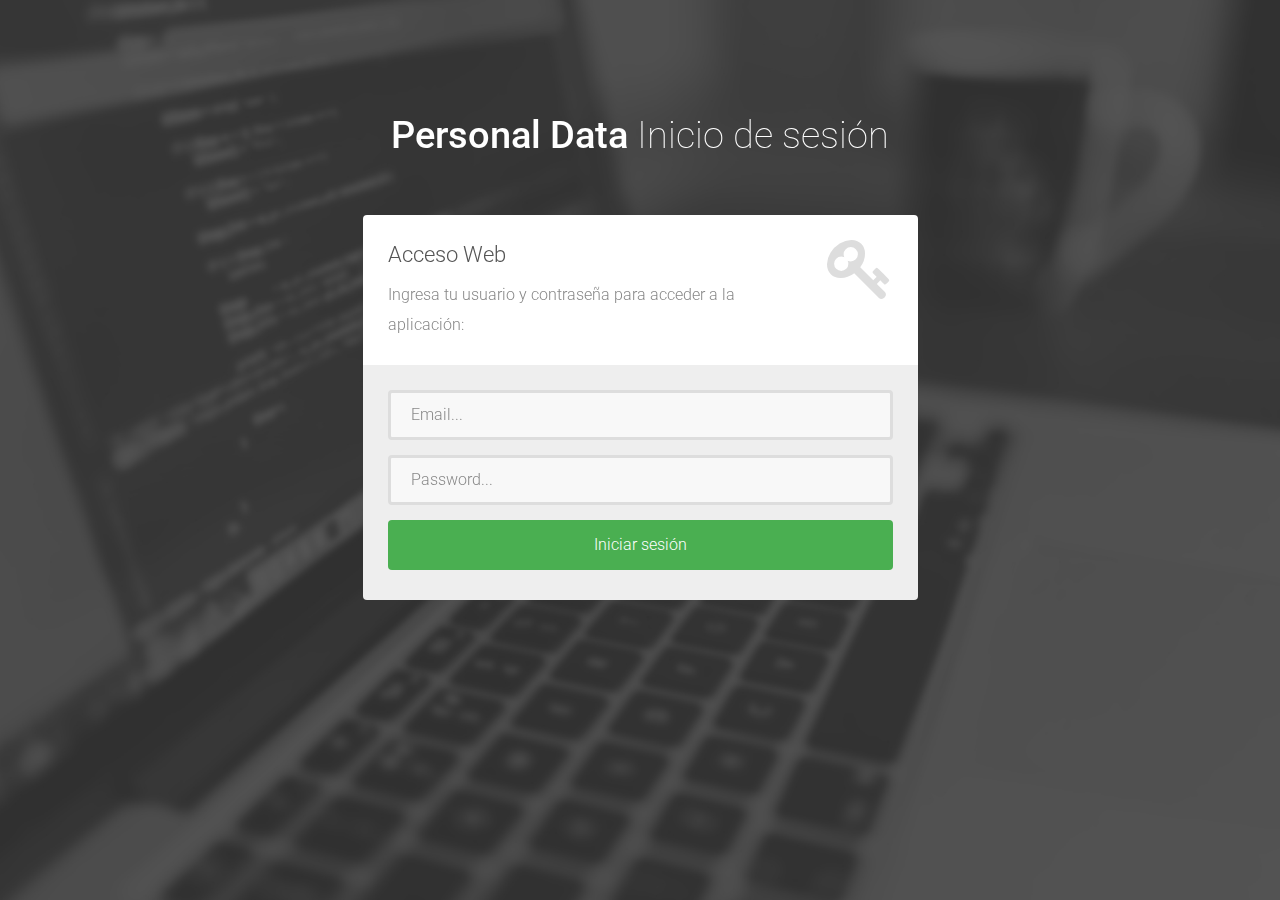
==== login/index.html @ bbf935da "added" ====
<!DOCTYPE html>
<html lang="es">

    <head>

        <meta charset="utf-8">
        <meta http-equiv="X-UA-Compatible" content="IE=edge">
        <meta name="viewport" content="width=device-width, initial-scale=1">
        <title>Bootstrap Login Form Template</title>

        <!-- CSS -->
        <link rel="stylesheet" href="http://fonts.googleapis.com/css?family=Roboto:400,100,300,500">
        <link rel="stylesheet" href="assets/bootstrap/css/bootstrap.min.css">
        <link rel="stylesheet" href="assets/font-awesome/css/font-awesome.min.css">
		<link rel="stylesheet" href="assets/css/form-elements.css">
        <link rel="stylesheet" href="assets/css/style.css">

        <!-- HTML5 Shim and Respond.js IE8 support of HTML5 elements and media queries -->
        <!-- WARNING: Respond.js doesn't work if you view the page via file:// -->
        <!--[if lt IE 9]>
            <script src="https://oss.maxcdn.com/libs/html5shiv/3.7.0/html5shiv.js"></script>
            <script src="https://oss.maxcdn.com/libs/respond.js/1.4.2/respond.min.js"></script>
        <![endif]-->

        <!-- Favicon and touch icons -->
        <link rel="shortcut icon" href="assets/ico/favicon.png">
        <link rel="apple-touch-icon-precomposed" sizes="144x144" href="assets/ico/apple-touch-icon-144-precomposed.png">
        <link rel="apple-touch-icon-precomposed" sizes="114x114" href="assets/ico/apple-touch-icon-114-precomposed.png">
        <link rel="apple-touch-icon-precomposed" sizes="72x72" href="assets/ico/apple-touch-icon-72-precomposed.png">
        <link rel="apple-touch-icon-precomposed" href="assets/ico/apple-touch-icon-57-precomposed.png">

    </head>

    <body>

        <!-- Top content -->
        <div class="top-content">

            <div class="inner-bg">
                <div class="container">
                    <div class="row">
                        <div class="col-sm-8 col-sm-offset-2 text">
                            <h1><strong>Personal Data</strong> Inicio de sesión</h1>
                            <div class="description">
                            </div>
                        </div>
                    </div>
                    <div class="row">
                        <div class="col-sm-6 col-sm-offset-3 form-box">
                        	<div class="form-top">
                        		<div class="form-top-left">
                        			<h3>Acceso Web</h3>
                            		<p>Ingresa tu usuario y contraseña para acceder a la aplicación:</p>
                        		</div>
                        		<div class="form-top-right">
                        			<i class="fa fa-key"></i>
                        		</div>
                            </div>
                            <div class="form-bottom">
			                    <form role="form" action="" method="post" class="login-form">
			                    	<div class="form-group">
			                    		<label class="sr-only" for="form-username">Username</label>
			                        	<input type="text" name="form-username" placeholder="Email..." class="form-username form-control" id="form-username">
			                        </div>
			                        <div class="form-group">
			                        	<label class="sr-only" for="form-password">Password</label>
			                        	<input type="password" name="form-password" placeholder="Password..." class="form-password form-control" id="form-password">
			                        </div>
			                        <button type="submit" class="btn">Iniciar sesión</button>
			                    </form>
		                    </div>
                        </div>
                    </div>
                </div>
            </div>

        </div>


        <!-- Javascript -->
        <script src="assets/js/jquery-1.11.1.min.js"></script>
        <script src="assets/bootstrap/js/bootstrap.min.js"></script>
        <script src="assets/js/jquery.backstretch.min.js"></script>
        <script src="assets/js/scripts.js"></script>

        <!--[if lt IE 10]>
            <script src="assets/js/placeholder.js"></script>
        <![endif]-->

    </body>

</html>
---- login/assets/css/form-elements.css ----
input[type="text"], 
input[type="password"], 
textarea, 
textarea.form-control {
	height: 50px;
    margin: 0;
    padding: 0 20px;
    vertical-align: middle;
    background: #f8f8f8;
    border: 3px solid #ddd;
    font-family: 'Roboto', sans-serif;
    font-size: 16px;
    font-weight: 300;
    line-height: 50px;
    color: #888;
    -moz-border-radius: 4px; -webkit-border-radius: 4px; border-radius: 4px;
    -moz-box-shadow: none; -webkit-box-shadow: none; box-shadow: none;
    -o-transition: all .3s; -moz-transition: all .3s; -webkit-transition: all .3s; -ms-transition: all .3s; transition: all .3s;
}

textarea, 
textarea.form-control {
	padding-top: 10px;
	padding-bottom: 10px;
	line-height: 30px;
}

input[type="text"]:focus, 
input[type="password"]:focus, 
textarea:focus, 
textarea.form-control:focus {
	outline: 0;
	background: #fff;
    border: 3px solid #ccc;
    -moz-box-shadow: none; -webkit-box-shadow: none; box-shadow: none;
}

input[type="text"]:-moz-placeholder, input[type="password"]:-moz-placeholder, 
textarea:-moz-placeholder, textarea.form-control:-moz-placeholder { color: #888; }

input[type="text"]:-ms-input-placeholder, input[type="password"]:-ms-input-placeholder, 
textarea:-ms-input-placeholder, textarea.form-control:-ms-input-placeholder { color: #888; }

input[type="text"]::-webkit-input-placeholder, input[type="password"]::-webkit-input-placeholder, 
textarea::-webkit-input-placeholder, textarea.form-control::-webkit-input-placeholder { color: #888; }



button.btn {
	height: 50px;
    margin: 0;
    padding: 0 20px;
    vertical-align: middle;
    background: #4aaf51;
    border: 0;
    font-family: 'Roboto', sans-serif;
    font-size: 16px;
    font-weight: 300;
    line-height: 50px;
    color: #fff;
    -moz-border-radius: 4px; -webkit-border-radius: 4px; border-radius: 4px;
    text-shadow: none;
    -moz-box-shadow: none; -webkit-box-shadow: none; box-shadow: none;
    -o-transition: all .3s; -moz-transition: all .3s; -webkit-transition: all .3s; -ms-transition: all .3s; transition: all .3s;
}

button.btn:hover { opacity: 0.6; color: #fff; }

button.btn:active { outline: 0; opacity: 0.6; color: #fff; -moz-box-shadow: none; -webkit-box-shadow: none; box-shadow: none; }

button.btn:focus { outline: 0; opacity: 0.6; background: #4aaf51; color: #fff; }

button.btn:active:focus, button.btn.active:focus { outline: 0; opacity: 0.6; background: #4aaf51; color: #fff; }
---- login/assets/css/style.css ----
body {
    font-family: 'Roboto', sans-serif;
    font-size: 16px;
    font-weight: 300;
    color: #888;
    line-height: 30px;
    text-align: center;
}

strong { font-weight: 500; }

a, a:hover, a:focus {
	color: #4aaf51;
	text-decoration: none;
    -o-transition: all .3s; -moz-transition: all .3s; -webkit-transition: all .3s; -ms-transition: all .3s; transition: all .3s;
}

h1, h2 {
	margin-top: 10px;
	font-size: 38px;
    font-weight: 100;
    color: #555;
    line-height: 50px;
}

h3 {
	font-size: 22px;
    font-weight: 300;
    color: #555;
    line-height: 30px;
}

img { max-width: 100%; }

::-moz-selection { background: #4aaf51; color: #fff; text-shadow: none; }
::selection { background: #4aaf51; color: #fff; text-shadow: none; }


.btn-link-1 {
	display: inline-block;
	height: 50px;
	margin: 5px;
	padding: 16px 20px 0 20px;
	background: #4aaf51;
	font-size: 16px;
    font-weight: 300;
    line-height: 16px;
    color: #fff;
    -moz-border-radius: 4px; -webkit-border-radius: 4px; border-radius: 4px;
}
.btn-link-1:hover, .btn-link-1:focus, .btn-link-1:active { outline: 0; opacity: 0.6; color: #fff; }

.btn-link-1.btn-link-1-facebook { background: #4862a3; }
.btn-link-1.btn-link-1-twitter { background: #55acee; }
.btn-link-1.btn-link-1-google-plus { background: #dd4b39; }

.btn-link-1 i {
	padding-right: 5px;
	vertical-align: middle;
	font-size: 20px;
	line-height: 20px;
}

.btn-link-2 {
	display: inline-block;
	height: 50px;
	margin: 5px;
	padding: 15px 20px 0 20px;
	background: rgba(0, 0, 0, 0.3);
	border: 1px solid #fff;
	font-size: 16px;
    font-weight: 300;
    line-height: 16px;
    color: #fff;
    -moz-border-radius: 4px; -webkit-border-radius: 4px; border-radius: 4px;
}
.btn-link-2:hover, .btn-link-2:focus, 
.btn-link-2:active, .btn-link-2:active:focus { outline: 0; opacity: 0.6; background: rgba(0, 0, 0, 0.3); color: #fff; }


/***** Top content *****/

.inner-bg {
    padding: 100px 0 170px 0;
}

.top-content .text {
	color: #fff;
}

.top-content .text h1 { color: #fff; }

.top-content .description {
	margin: 20px 0 10px 0;
}

.top-content .description p { opacity: 0.8; }

.top-content .description a {
	color: #fff;
}
.top-content .description a:hover, 
.top-content .description a:focus { border-bottom: 1px dotted #fff; }

.form-box {
	margin-top: 35px;
}

.form-top {
	overflow: hidden;
	padding: 0 25px 15px 25px;
	background: #fff;
	-moz-border-radius: 4px 4px 0 0; -webkit-border-radius: 4px 4px 0 0; border-radius: 4px 4px 0 0;
	text-align: left;
}

.form-top-left {
	float: left;
	width: 75%;
	padding-top: 25px;
}

.form-top-left h3 { margin-top: 0; }

.form-top-right {
	float: left;
	width: 25%;
	padding-top: 5px;
	font-size: 66px;
	color: #ddd;
	line-height: 100px;
	text-align: right;
}

.form-bottom {
	padding: 25px 25px 30px 25px;
	background: #eee;
	-moz-border-radius: 0 0 4px 4px; -webkit-border-radius: 0 0 4px 4px; border-radius: 0 0 4px 4px;
	text-align: left;
}

.form-bottom form textarea {
	height: 100px;
}

.form-bottom form button.btn {
	width: 100%;
}

.form-bottom form .input-error {
	border-color: #4aaf51;
}

.social-login {
	margin-top: 35px;
}

.social-login h3 {
	color: #fff;
}

.social-login-buttons {
	margin-top: 25px;
}


/***** Media queries *****/

@media (min-width: 992px) and (max-width: 1199px) {}

@media (min-width: 768px) and (max-width: 991px) {}

@media (max-width: 767px) {
	
	.inner-bg { padding: 60px 0 110px 0; }

}

@media (max-width: 415px) {
	
	h1, h2 { font-size: 32px; }

}
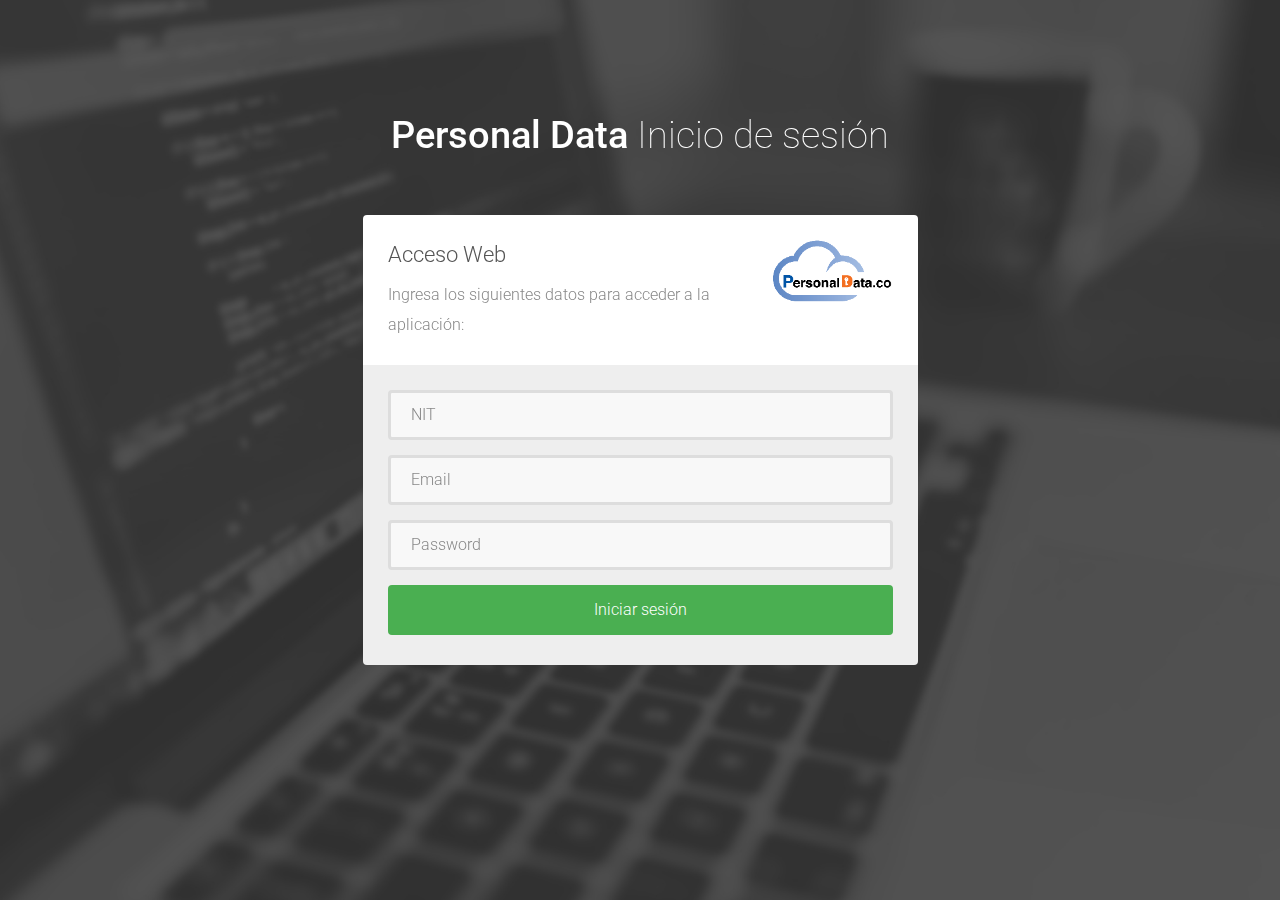
==== commit 182b9cc6: "changes" ====
--- a/login/index.html
+++ b/login/index.html
@@ -50,21 +50,25 @@
                         	<div class="form-top">
                         		<div class="form-top-left">
                         			<h3>Acceso Web</h3>
-                            		<p>Ingresa tu usuario y contraseña para acceder a la aplicación:</p>
+                            		<p>Ingresa los siguientes datos  para acceder a la aplicación:</p>
                         		</div>
                         		<div class="form-top-right">
-                        			<i class="fa fa-key"></i>
+                        			<img src="../assets/images/logo-personal-data-color-219x128.png" alt="">
                         		</div>
                             </div>
                             <div class="form-bottom">
 			                    <form role="form" action="" method="post" class="login-form">
+                                    <div class="form-group">
+                                        <label class="sr-only" for="form-username">NIT</label>
+                                        <input type="text" name="form-username" placeholder="NIT" class="form-username form-control" id="form-username">
+                                    </div>
 			                    	<div class="form-group">
 			                    		<label class="sr-only" for="form-username">Username</label>
-			                        	<input type="text" name="form-username" placeholder="Email..." class="form-username form-control" id="form-username">
+			                        	<input type="text" name="form-username" placeholder="Email" class="form-username form-control" id="form-username">
 			                        </div>
 			                        <div class="form-group">
 			                        	<label class="sr-only" for="form-password">Password</label>
-			                        	<input type="password" name="form-password" placeholder="Password..." class="form-password form-control" id="form-password">
+			                        	<input type="password" name="form-password" placeholder="Password" class="form-password form-control" id="form-password">
 			                        </div>
 			                        <button type="submit" class="btn">Iniciar sesión</button>
 			                    </form>
